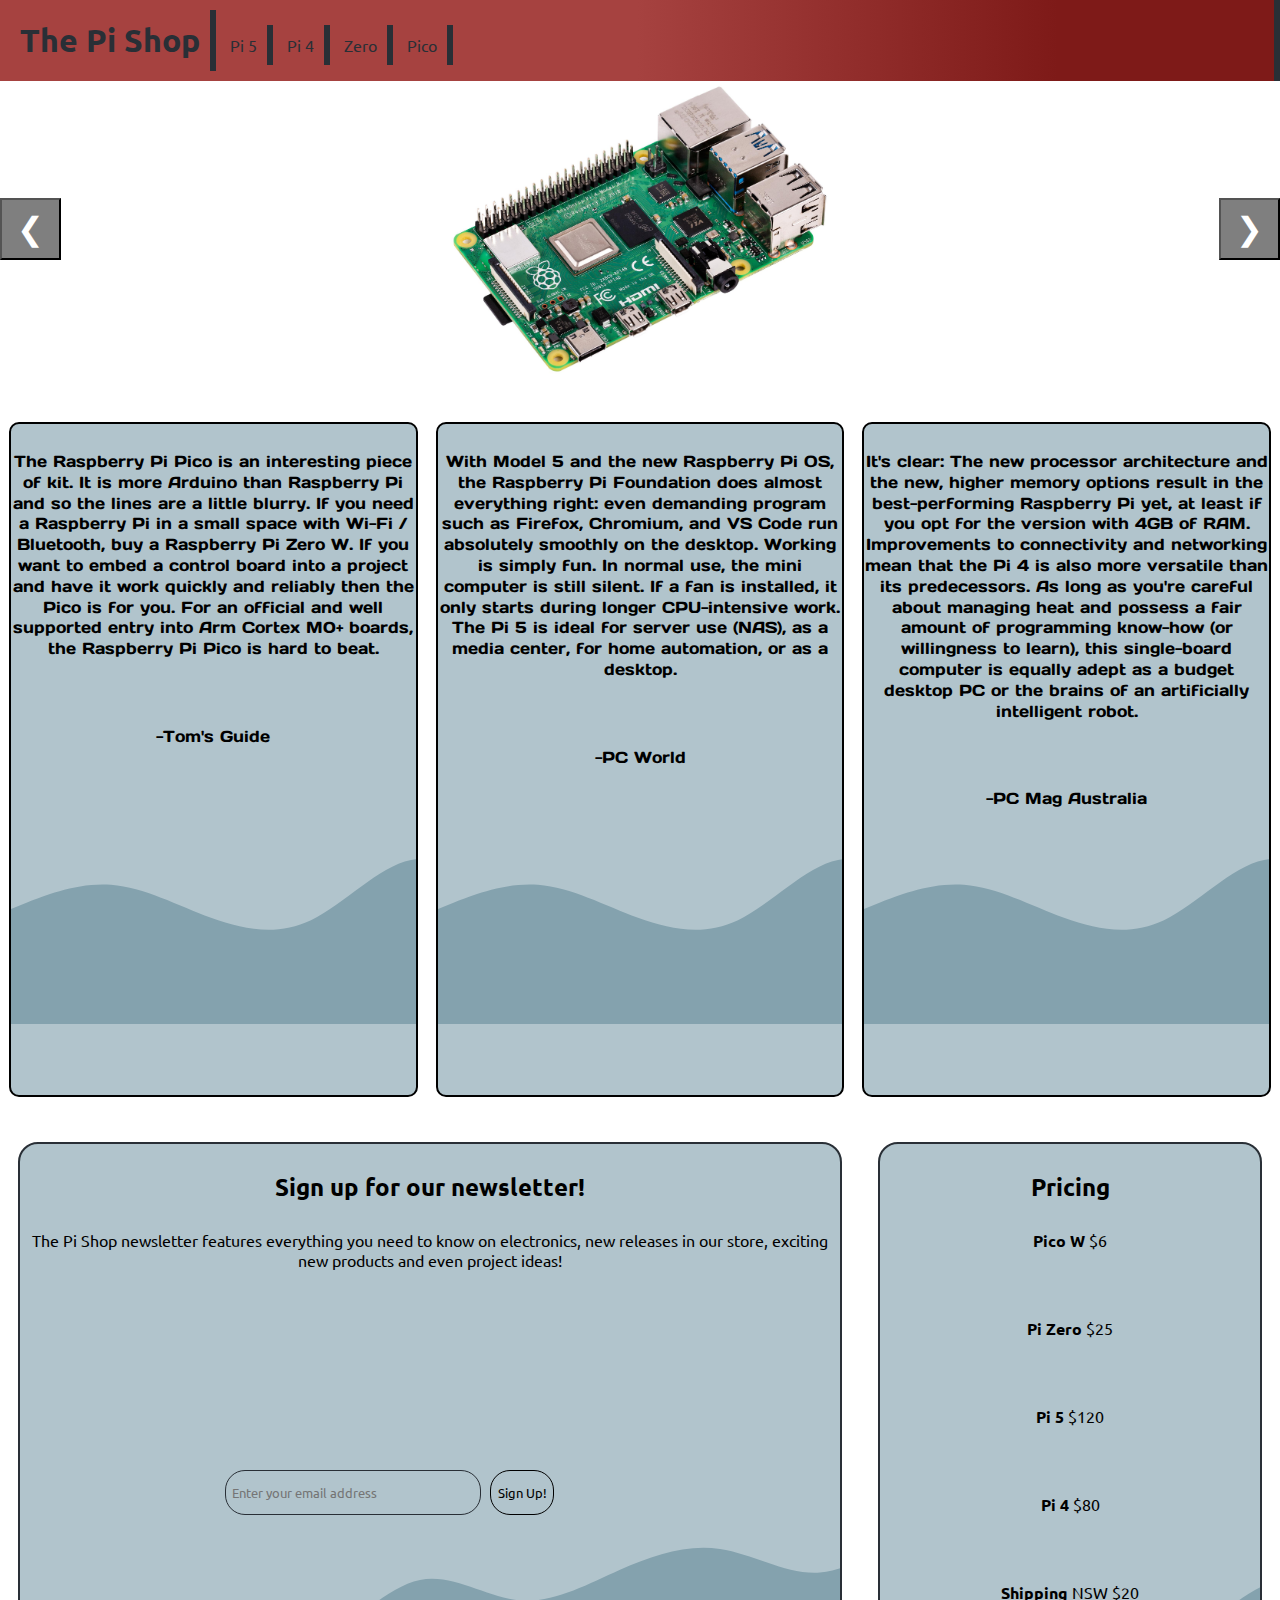
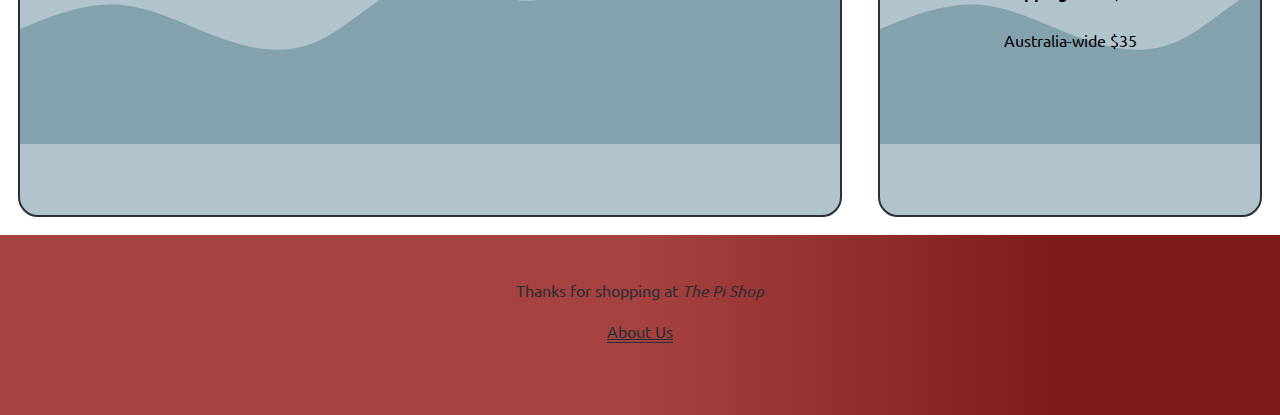
==== home.html @ c3d48f5b "add website files" ====
<!doctype html>
<html>
	<head>
		<!-- stylesheets: icons; main.css -->
		<link rel="stylesheet" href="main.css"/>
		<link rel="stylesheet" href="https://cdnjs.cloudflare.com/ajax/libs/font-awesome/4.7.0/css/font-awesome.min.css">
		<meta charset="utf-8">
		<title>Pi Shop</title>
	</head>

	<body>
        <!-- Header -->
		<div class="header">
				<a href="home.html"><h1 class="header">The Pi Shop</h1></a>
            	<a href="home.html" class="mobile-header"><h1 class="mobile-header">The Pi Shop</h1></a>
            	<a href="pifive.html" class="header">Pi 5</a>
				<a href="pifour.html" class="header">Pi 4</a>
				<a href="pizero.html" class="header">Zero</a>
				<a href="pipicow.html" class="header">Pico</a>
		</div>
		<div class="slider">
			<div class="slides">
				<a href="pifour.html"><img class="slide" src="pifourimage.jpg" alt="Raspberry Pi 4"></a>
				<a href="pifive.html"><img class="slide" src="pifiveimage.jpg" alt="Raspberry Pi 5"></a>
				<a href="pizero.html"><img class="slide" src="pizero.png" alt="Raspberry Pi zero"></a>
				<a href="pipicow.html"><img class="slide" src="picow.png" alt="Pi Pico (wireless version) microcontroller"></a>
			</div>
			<button class="prev" onclick="prevSlide()">&#10094</button>
			<button class="next" onclick="nextSlide()">&#10095</button>
		</div>
		<script src="index.js"></script>

		<div class="reviews-container">
			<div class="review">
				<p>The Raspberry Pi Pico is an interesting piece of kit. It is more Arduino than Raspberry Pi and so the lines are a little blurry. If you need a Raspberry Pi in a small space with Wi-Fi / Bluetooth, buy a Raspberry Pi Zero W. If you want to embed a control board into a project and have it work quickly and reliably then the Pico is for you. For an official and well supported entry into Arm Cortex M0+ boards, the Raspberry Pi Pico is hard to beat.</p>
				<br>
				<br>
				<p>-Tom's Guide</p>
			</div>
			<div class="review">
				<p>With Model 5 and the new Raspberry Pi OS, the Raspberry Pi Foundation does almost everything right: even demanding program such as Firefox, Chromium, and VS Code run absolutely smoothly on the desktop. Working is simply fun. In normal use, the mini computer is still silent. If a fan is installed, it only starts during longer CPU-intensive work. The Pi 5 is ideal for server use (NAS), as a media center, for home automation, or as a desktop.</p>
				<br>
				<br>
				<p>-PC World</p>
			</div>
			<div class="review">
				<p>It's clear: The new processor architecture and the new, higher memory options result in the best-performing Raspberry Pi yet, at least if you opt for the version with 4GB of RAM. Improvements to connectivity and networking mean that the Pi 4 is also more versatile than its predecessors. As long as you're careful about managing heat and possess a fair amount of programming know-how (or willingness to learn), this single-board computer is equally adept as a budget desktop PC or the brains of an artificially intelligent robot.</p>
				<br>
				<br>
				<p>-PC Mag Australia</p>
			</div>
		</div>
		<div class="news-buynow-wrapper">
			<div class="contact-us">
				<h2>Sign up for our newsletter!</h2>
				<p>The Pi Shop newsletter features everything you need to know on electronics, new releases in our store, exciting new products and even project ideas!</p>
				<br>
				<br>
				<br>
				<br>
				<br>
				<br>
				<br>
				<br>
				<br>
				<br>
				<div class="input-wrapper">
					<input type="email" name="EmailAddress" placeholder="Enter your email address">
					<a href="newsletter-signup-landing.html"><button type="submit">Sign Up!</button></a>
				</div>
			</div>
	
			<div class="buy-now">
				<h2>Pricing</h2>
					<p><strong>Pico W</strong> $6</p>
					<br>
					<br>
					<p><strong>Pi Zero</strong> $25</p>
					<br>
					<br>
					<p><strong>Pi 5</strong> $120</p>
					<br>
					<br>
					<p><strong>Pi 4</strong> $80</p>
					<br>
					<br>
					<p><strong>Shipping</strong> NSW $20</p>
					<p>Australia-wide $35</p>
	
			</div>

		</div>
		


		<div class="footer">
			<p class="footer">Thanks for shopping at <em>The Pi Shop</em></p>
			<br>
			<a href="aboutus.html">About Us</a>
		</div>
		
	</body>
</html>
---- main.css ----
/* ----GENERAL SETUP---- */
@import url('https://fonts.googleapis.com/css2?family=Ubuntu:ital,wght@0,300;0,400;0,500;0,700;1,300;1,400;1,500;1,700&display=swap');
@import url('https://fonts.googleapis.com/css2?family=Days+One&display=swap');
* {
    padding: 0;
    margin: 0;

    box-sizing:border-box
}
body {
	color: rgb;
	font-family: "Ubuntu";
}
h1.nopage, h4.nopage, p.nopage {
    font-family: "Ubuntu";
    color: red;
}

/* ----COLOR PALLETE */
:root {
    --Gunmetal: rgb(41, 47, 54);
    --Fadegrey: rgb(177, 196, 204);
    --Redwood: rgb(166, 66, 64);
    --Slategrey: rgb(89, 122, 136);
    --Airforcegrey: #6B8F9E;
    --Cadetgrey: #84A2AE;
}

/* ----HEADER/NAVBAR---- */

div.header {
	width: 100%;
    background: linear-gradient(90deg, rgba(166,66,64,1) 50%, rgba(126,26,24,1) 83%);
	background-color: rgb(166, 66, 64);
	color: var(--Gunmetal);
	padding: 10px;
	display: inline-block;
    transition: background-color 2s;
}

.header {
	margin-left: 0;
	border-right: 6px solid rgb(41, 47, 54);
    display: inline-block;
    padding: 10px;
    
}
.header a {
    color: var(--Gunmetal);
}

h1.header {
    transition: color 0.9s; 

}

h1.mobile-header {
    margin-left: 0;
    margin: auto;
    text-align: center;
    display: inline-block;
    padding: 10px;
}
h1.header:hover {
    color: rgb(177, 196, 204)
}

h3.header {
    display: inline-block;
}
a.header {
    color: rgb(41, 47, 54);
    transition: font-size 0.9s;
    transition: color 1s;
    text-decoration: none;
}
a.header:hover {
    font-size: 115%;
    color: rgb(177, 196, 204);
}
a.header:visited:hover {
    font-size: 1115%;
    color: rgb(177, 196, 204);
}
a.header-left {
    color: rgb(41, 47, 54);
    transition: font-size 0.9s;
    transition: color 1s;
    text-decoration: none;
    margin-left: 50%;
}
a.header-left:hover {
    font-size: 115%;
    color: rgb(177, 196, 204);
}
a.header-left:visited:hover {
    font-size: 115%;
    color: rgb(177, 196, 204);
}

/* Home Image Slider */

.slider {
    position: relative;
    width: 100%;
    margin: auto;
    overflow: hidden;
}
.slider img {
    width: 30%;
    display: none;
    margin: auto;

}
img.displaySlide{
    display: block;
    animation-name: fade;
    animation-duration: 0.5s;
}

.slider button{
    position: absolute;
    top: 50%;
    transform: translateY(-50%);
    font-size: 2rem;
    padding: 10px 15px;
    background-color: rgba(0, 0, 0, 0.5);
    color: white;
    cursor: pointer;
}
.prev{
    left: 0;
}
.next{
    right: 0;
}
@keyframes fade {
    from {opacity: .5} 
    to {opacity: 1}
}

/* ----Reviews---- */
.reviews-container {
    margin-top: 5vh;
    text-align: center;
    display: flex;
}
.review {
    width: 30%;
    flex: 1;
    border: 2px solid black;
    display: inline-block;

    background-image: url('greywave.svg');

    border-radius: 10px;

    height: 75vh;
    margin: auto;
    margin-right: 1vh;
    margin-left: 1vh;
    vertical-align: center;

    margin-bottom: 3vh;

    transition: background-image 0.5s;
}
.review:hover {
    background-image: url('greywave-lighter.svg')
}
.review p {
    font-family: "Days One";
    line-height: 1.3;
}

/* ----Contact Us---- */

.contact-us {
    min-height: 75vh;
    margin: 2vh;
    /* margin-right: 40%; */
    background-image: url('greywave.svg');
    border-radius: 20px;
    transition: background-image 0.5s;
    border: 2px solid var(--Gunmetal);
}
.contact-us h2, p {
    text-align: center;
    padding-top: 3vh;
}
.contact-us button {
    background-color:rgb(177, 196, 204);
    min-width: 5vw;
    min-height: 5vh;
    font-family: "Ubuntu";
    border: 1px solid black;
    border-radius: 20px;
    margin-left: 1vh;
    transition: background-color 0s;
    display: inline-block;
}
.contact-us input {
    background-color: rgb(177, 196, 204);
    min-height: 5vh;
    min-width: 20vw;
    font-family: "Ubuntu";
    border: 1px solid var(--Gunmetal);
    border-radius: 20px; 
    transition: background-color 1s;
    display: inline-block;
    padding-left: 0.5vw;
}
.contact-us input:hover {
    background-color: #84A2AE;
}
.contact-us button:active {
    background-color: #84A2AE;
}
.input-wrapper {
    display: flex;
    margin: auto;
    width: 50%;
}
.contact-us:hover {
    background-image: url('greywave-lighter.svg');
}

/* ----Buy Now---- */
.buy-now {
    max-width: 30%;
    min-width: 30%;
    background-image: url('greywave.svg');
    min-height: 75vh;
    margin: 2vh;
    border-radius: 20px;
    border: 2px solid var(--Gunmetal);
    transition: background-image 0.5s;
}
.buy-now h2 {
    text-align: center;
    padding-top: 3vh;
}
.buy-now:hover {
    background-image: url('greywave-lighter.svg');
    
}
.news-buynow-wrapper {
    display: flex;
}


/* ----Footer ---- */
div.footer {
    background: linear-gradient(90deg, rgba(166,66,64,1) 50%, rgba(126,26,24,1) 83%);
    min-height: 20vh;
    min-width: 100%;
    text-align: center;
    display: block;
}

p.footer {
    text-align: center;
    padding-top: 5vh;
    color:rgb(41, 47, 54);  
}
.footer a {
    text-decoration: underline; 
    text-decoration-style: double;
    margin: auto; 
    color: rgb(41, 47, 54);
    transition: color 0.9s;
}
.footer a:hover, a:visited:hover {
    color: rgb(177, 196, 204);
    font-size: 110%;
}

/* ----Five Promo Image---- */
.five-promo-image img{
    max-width: 60vw;
    margin-left: auto;
    margin-right: auto;
    display: block;
}

.keyinfo-five {
    min-height: 75vh;
    max-width: 50%;
    background-image: url('greywave.svg');

    margin: 2vh;
    border: 2px solid var(--Gunmetal);
    border-radius: 20px;
}

.keyinfo-five h2 {
    text-align: center;
    padding-top: 1vh;
}
/* ----Responsiveness---- */
@media screen and (max-width: 700px) {

    .slider img {
        width: 50%;
    }
    .reviews-container{
        display: block;
    }
    .review {
        width: 100%;
        height: 75%;
        
    }
    .header {
        display: none;
    }
    .contact-us {
        width: 100%;
    }
    .news-buynow-wrapper {
        display: block;
    }
    .buy-now {
        max-width: 100vw;
    }
    .five-promo-image {
        max-height: 100vw;
        
    }


}

@media screen and (min-width: 701px) {
    h1.mobile-header {
        display: none;

    }
}
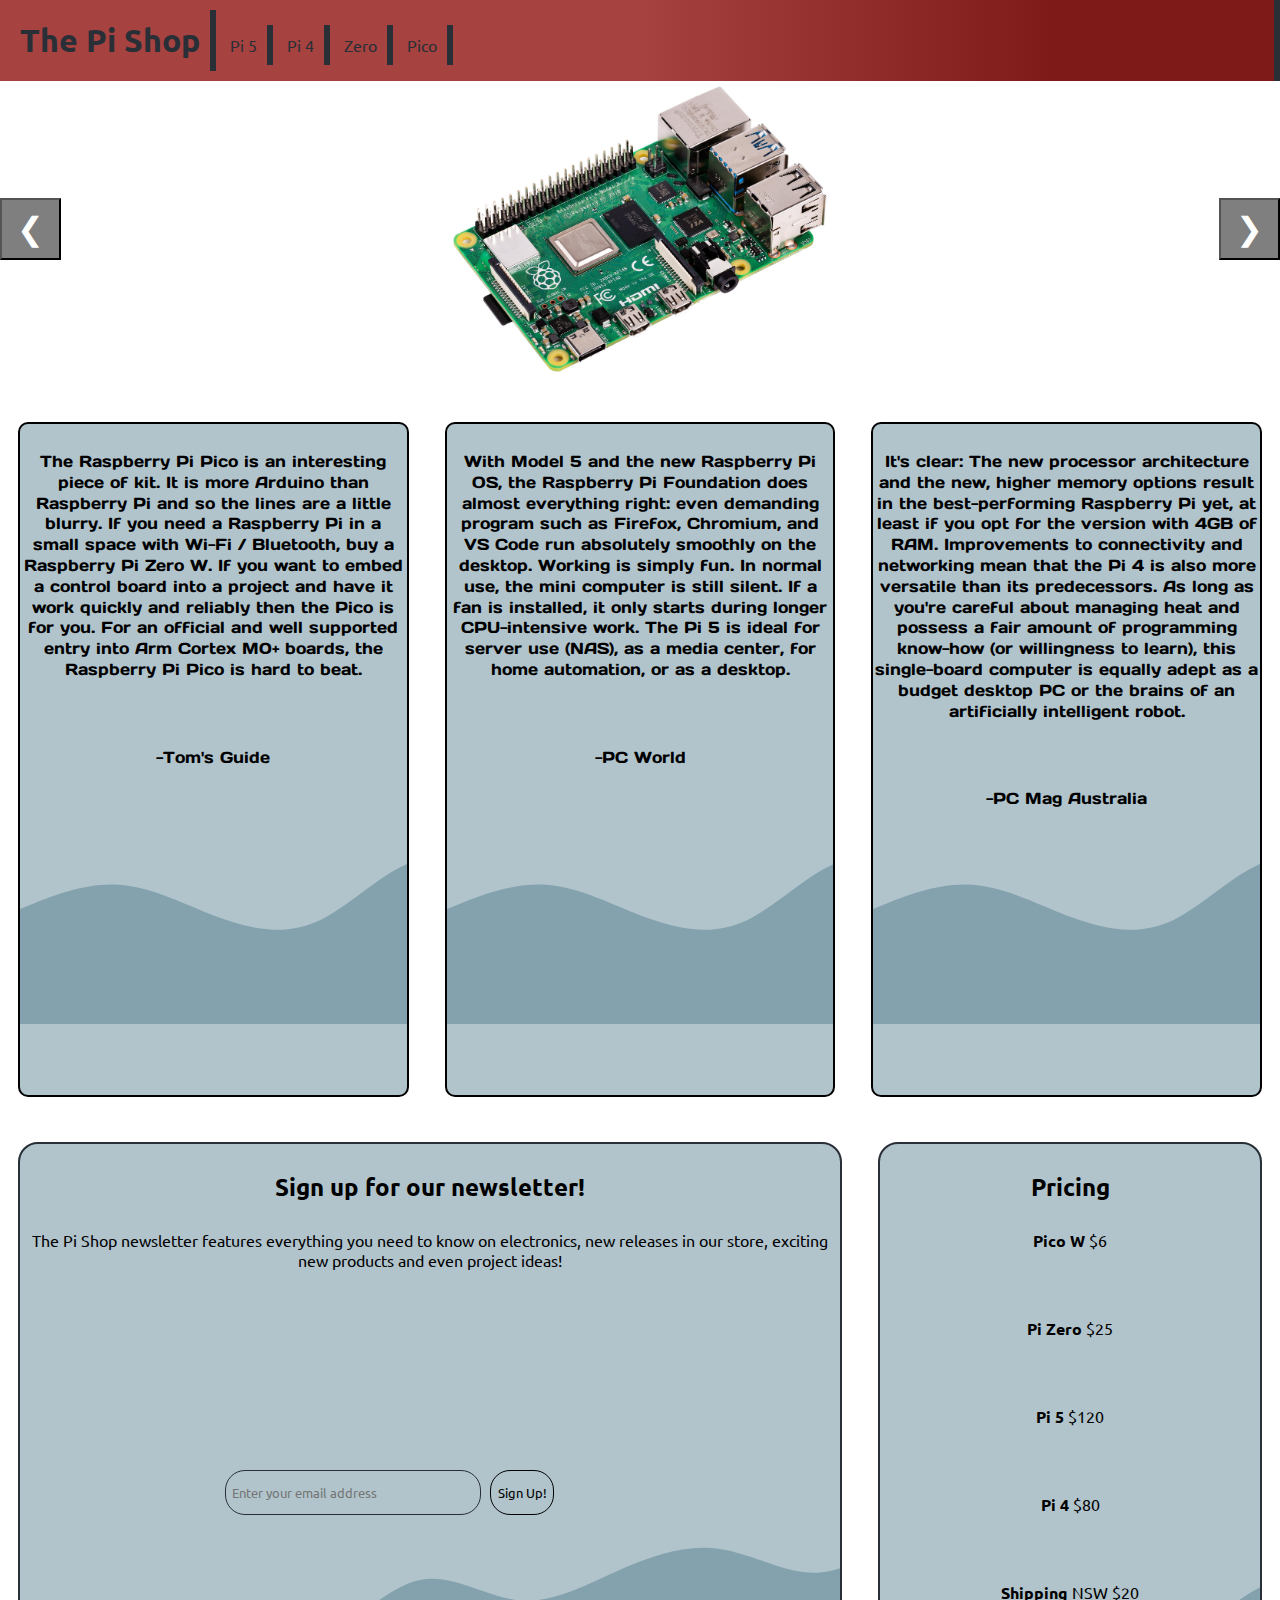
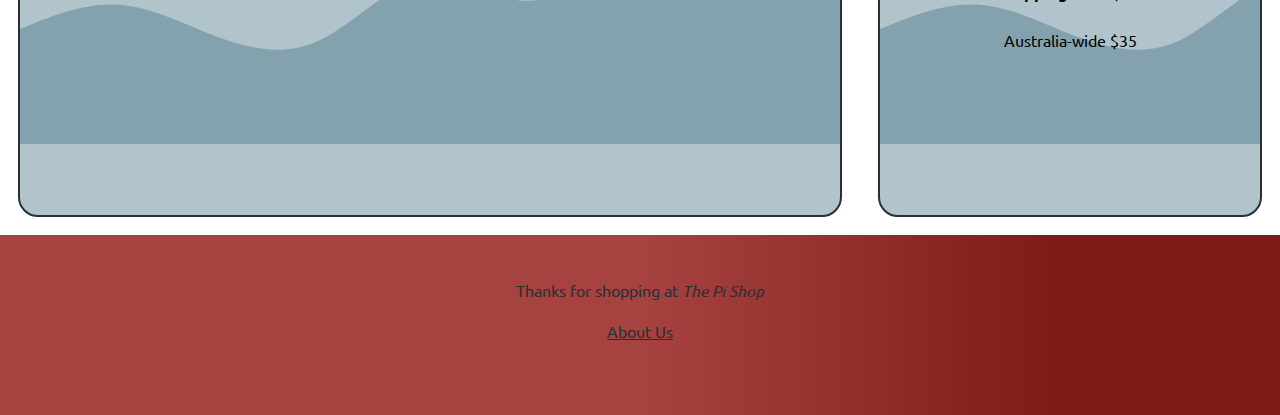
==== commit 770ee372: "page update" ====
--- a/home.html
+++ b/home.html
@@ -5,6 +5,7 @@
 		<link rel="stylesheet" href="main.css"/>
 		<link rel="stylesheet" href="https://cdnjs.cloudflare.com/ajax/libs/font-awesome/4.7.0/css/font-awesome.min.css">
 		<meta charset="utf-8">
+		<meta name="viewport" content="width=device-width, initial-scale=1">
 		<title>Pi Shop</title>
 	</head>
 
@@ -96,7 +97,7 @@
 		<div class="footer">
 			<p class="footer">Thanks for shopping at <em>The Pi Shop</em></p>
 			<br>
-			<a href="aboutus.html">About Us</a>
+			<a href="aboutus.html" class="aboutus-link">About Us</a>
 		</div>
 		
 	</body>
--- a/main.css
+++ b/main.css
@@ -157,8 +157,8 @@
 
     height: 75vh;
     margin: auto;
-    margin-right: 1vh;
-    margin-left: 1vh;
+    margin-right: 2vh;
+    margin-left: 2vh;
     vertical-align: center;
 
     margin-bottom: 3vh;
@@ -263,21 +263,36 @@
     padding-top: 5vh;
     color:rgb(41, 47, 54);  
 }
-.footer a {
+a.footer  {
     text-decoration: underline; 
     text-decoration-style: double;
     margin: auto; 
     color: rgb(41, 47, 54);
     transition: color 0.9s;
-}
-.footer a:hover, a:visited:hover {
+    /* transition: font-size 0.5s; */
+}
+a.footer:hover, a.footer:visited:hover {
     color: rgb(177, 196, 204);
     font-size: 110%;
 }
 
+/* ----About Us---- */
+
+.about-us-main {
+    text-align: center;
+}
+a.aboutus-link {
+    color: var(--Gunmetal);
+    transition: color 0.5s;
+}
+.aboutus-link a:hover, a:visited:hover {
+    color: var(--Fadegrey);
+}
+
+
 /* ----Five Promo Image---- */
 .five-promo-image img{
-    max-width: 60vw;
+    max-width: 50vw;
     margin-left: auto;
     margin-right: auto;
     display: block;
@@ -287,6 +302,11 @@
     min-height: 75vh;
     max-width: 50%;
     background-image: url('greywave.svg');
+	transition: background-image 0.5s;
+	flex: 1;
+    background-position: right bottom;
+    background-repeat: no-repeat;
+    background-size: 270%;
 
     margin: 2vh;
     border: 2px solid var(--Gunmetal);
@@ -297,6 +317,106 @@
     text-align: center;
     padding-top: 1vh;
 }
+.keyinfo-five:hover {
+	background-image: url('greywave-lighter.svg');
+}
+
+/* ----Buy Box for all Pages, but referred to as five in the code for some unknown reason----*/
+.buy-box-five {
+	min-height: 60vh;
+	flex: 1;
+	margin: 2vh;
+	border: 2px solid var(--Gunmetal);
+	border-radius: 20px;
+	background-image: url('greywave.svg');
+	transition: background-image 0.5s;
+    background-position: right bottom;
+	
+}
+.buy-box-five:hover {
+	background-image: url('greywave-lighter.svg');
+}
+.five-buywrapper {
+	display: flex;
+}
+
+.buy-box-five h2 {
+	text-align: center;
+	padding-top: 1vh;
+    margin-bottom: 2vh;
+}
+.buy-button, .buy-button:visited {
+    text-align: center;
+    display: block;
+    transition: background-image 0.5s;
+}
+.buy-button:hover, a.buy-button:visited:hover {
+    background-image: url('greywave.svg')
+}
+a.buy-button, a.buy-button:visited {
+    
+    background-image: url('greywave-lighter.svg');
+    color: var(--Redwood);
+    padding: 2vh;
+    text-decoration: none;
+    text-align: center;
+    margin: auto;
+    border: 2px solid var(--Gunmetal);
+    border-radius: 20px;
+    max-width: 15vh;
+    
+}
+
+/* ----Buy Page Form---- */
+
+.buypage-form {
+    min-width: 95vw;
+    min-height: 50vh;
+    background-image: url('greywave.svg');
+    border: 2px solid var(--Gunmetal);
+    border-radius: 20px;
+    margin: 2vh 1vw 2vh 1vw;
+}
+.buypage-form h2 {
+    text-align: center;
+    padding-top: 1vh;
+}
+.what-to-purchase {
+    text-align: center;
+}
+
+p.buypage-form-p {
+    text-decoration: underline;
+    font-weight: bold;
+}
+
+.buypage-address-info {
+    text-align: center;
+}
+
+.buypage-address-info a {
+    background-image: url('greywave-lighter.svg');
+    text-decoration: none;
+    color: var(--Redwood);
+    border: 2px solid var(--Gunmetal);
+    border-radius: 20px;
+    padding: 0 1vw 0 1vw;
+
+    transition: background-color 0.5s;
+}
+.buypage-address-info a:hover, a:visited:hover {
+    background-image: url('greywave.svg');
+    color: var(--Redwood);
+}
+
+/* ----Four Promo Image---- */
+.four-promo-image img {
+    max-width: 50vw;
+    margin-left: auto;
+    margin-right: auto;
+    display: block;
+}
+
 /* ----Responsiveness---- */
 @media screen and (max-width: 700px) {
 
@@ -309,6 +429,7 @@
     .review {
         width: 100%;
         height: 75%;
+        margin-left: 0;
         
     }
     .header {
@@ -316,18 +437,45 @@
     }
     .contact-us {
         width: 100%;
+        margin-left: 0;
+        min-height: 50vh;
+        
     }
     .news-buynow-wrapper {
         display: block;
+        margin-left: 0;
+        
     }
     .buy-now {
-        max-width: 100vw;
+        max-width: 100%;
+        min-width: 100%;
+        min-height: 60vh;
+        margin-left: 0;
+        height: 2%;
     }
     .five-promo-image {
         max-height: 100vw;
         
     }
-
+    .input-wrapper button {
+        width: 150%;
+    }
+    .input-wrapper input {
+        width: 120%;
+    }
+
+    .five-buywrapper {
+        display: block;
+        width: 100%;
+        margin-left: 0;
+    }
+    .keyinfo-five {
+        max-width: 100%;
+    }
+    .five-inputwrapper {
+        height: auto;
+    }
+     
 
 }
 
